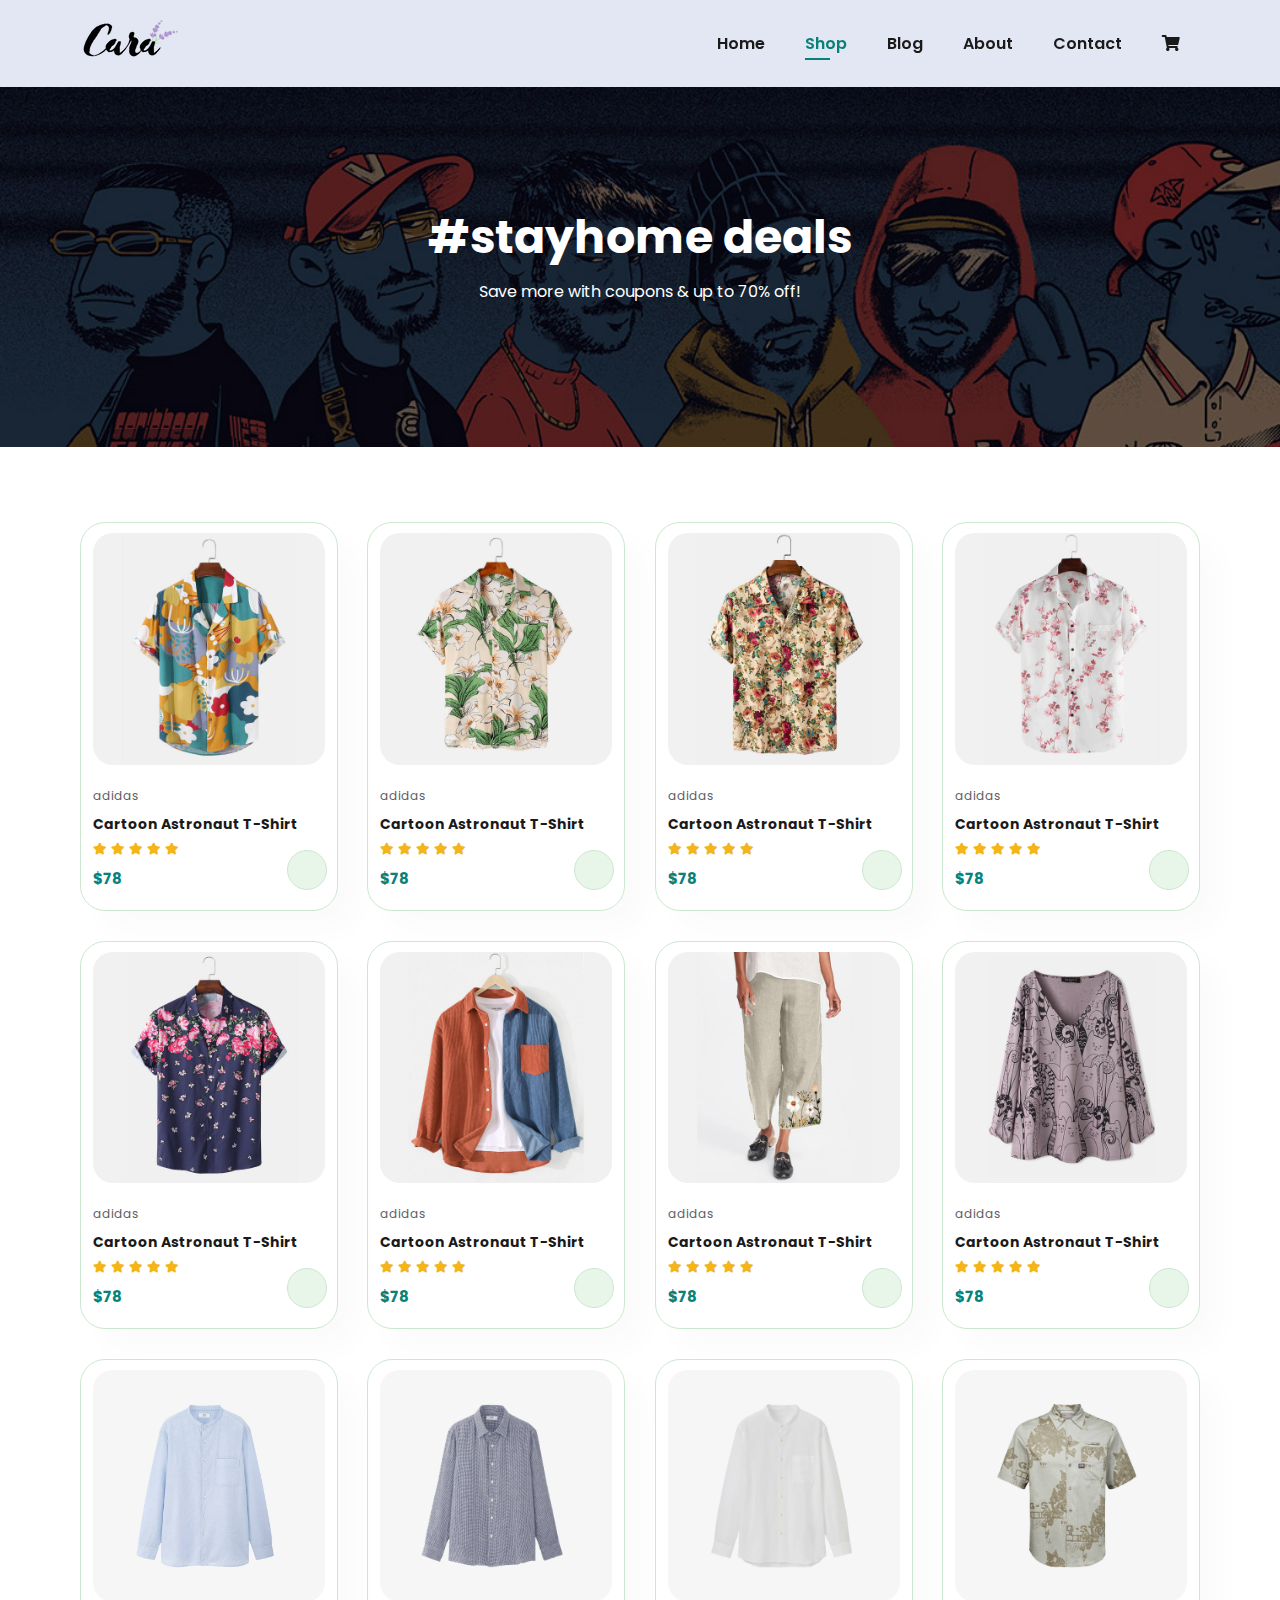
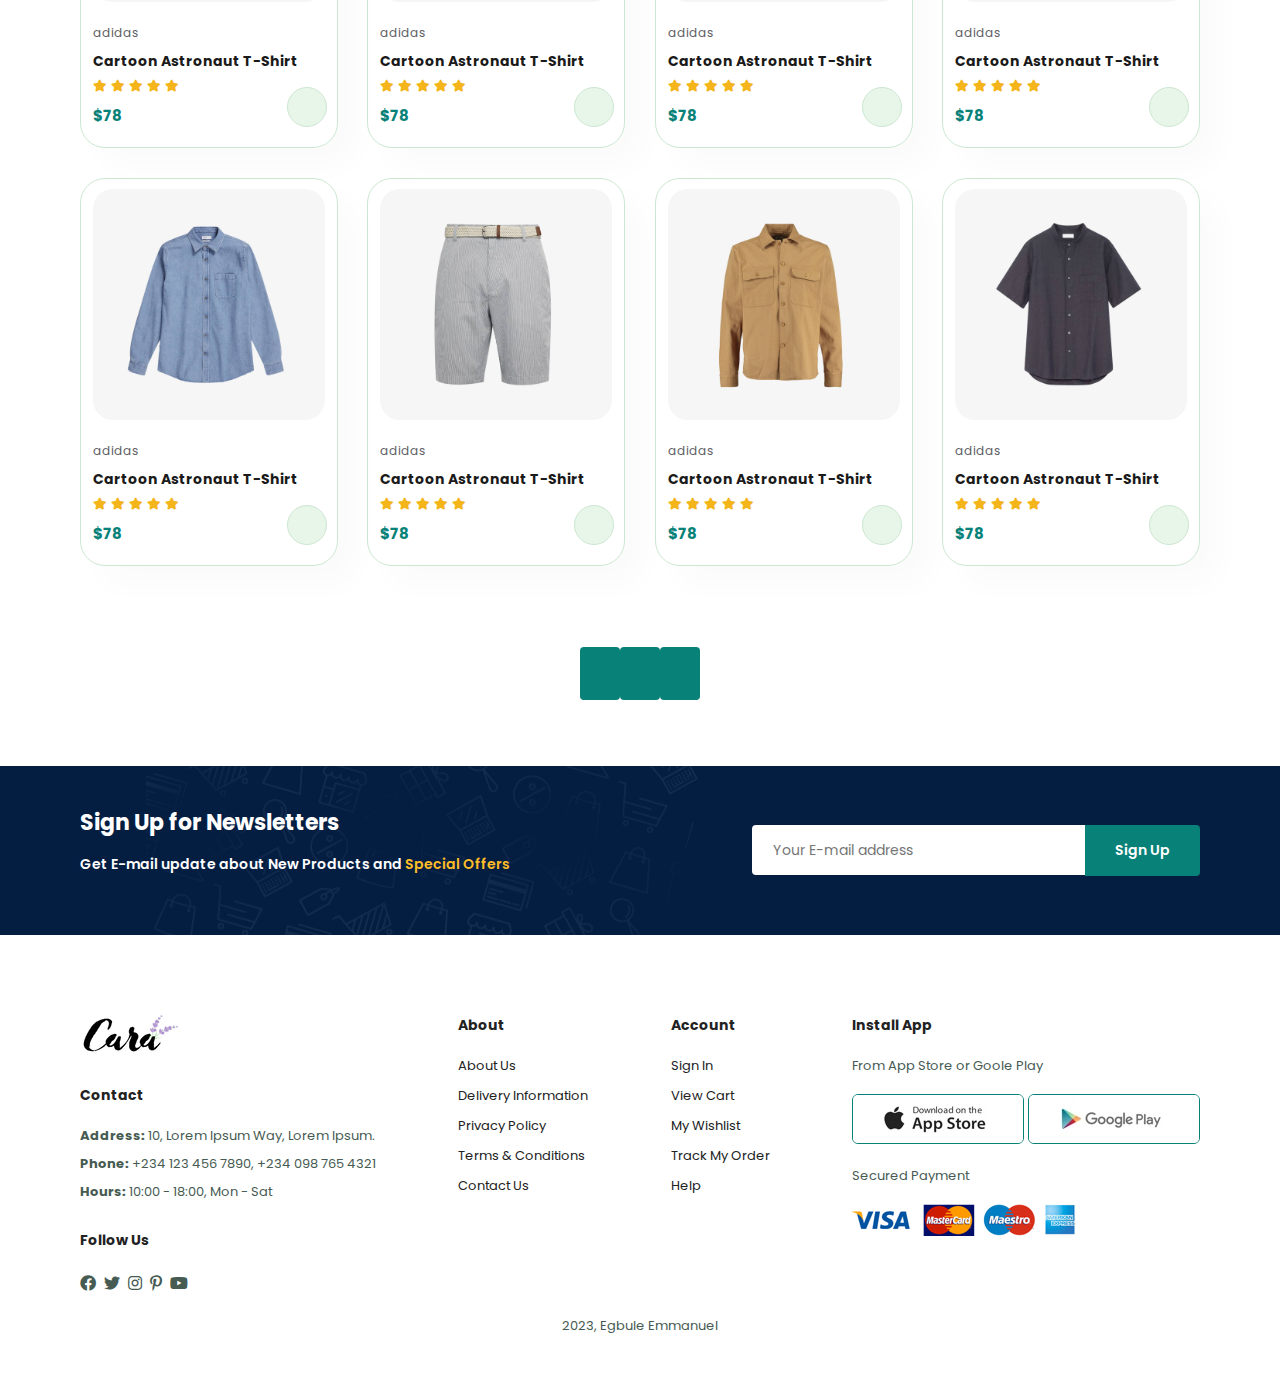
==== shop.html @ 355e120e "continued with the shop page start the individual product page" ====
<!DOCTYPE html>
<html lang="en">
  <head>
    <meta charset="UTF-8" />
    <meta http-equiv="X-UA-Compatible" content="IE=edge" />
    <meta name="viewport" content="width=device-width, initial-scale=1.0" />
    <title>Shop</title>
    <link
      rel="stylesheet"
      href="https://pro.fontawesome.com/releases/v5.10.0/css/all.css"
    />
    <link rel="stylesheet" href="style.css" />
  </head>
  <body>
    <!-- navbar section -->
    <section id="header">
      <a href="#"><img src="img/logo.png" alt="" class="logo" /></a>
      <div>
        <ul id="navbar">
          <li><a href="index.html">Home</a></li>
          <li><a class="active" href="shop.html">Shop</a></li>
          <li><a href="blog.html">Blog</a></li>
          <li><a href="about.html">About</a></li>
          <li><a href="contact.html">Contact</a></li>
          <li id="lg-bag">
            <a href="cart.html"
              ><i class="fa fa-shopping-cart" aria-hidden="true"></i
            ></a>
          </li>
          <a href="#" id="close-btn"><i class="fa fa-times"></i></a>
        </ul>
      </div>
      <div id="mobile">
        <a href="cart.html"><i class="fa fa-shopping-cart"></i></a>
        <i id="bar" class="fa fa-outdent"></i>
      </div>
    </section>

    <!-- hero section -->
    <section id="page-header">
      <h2>#stayhome deals</h2>
      <p>Save more with coupons & up to 70% off!</p>
    </section>

    <!-- products section -->
    <section id="product1" class="section-p1">
      <div class="pro-container">
        <div class="pro">
          <img src="img/products/f1.jpg" alt="" />
          <div class="des">
            <span>adidas</span>
            <h5>Cartoon Astronaut T-Shirt</h5>
            <div class="star">
              <i class="fas fa-star"></i>
              <i class="fas fa-star"></i>
              <i class="fas fa-star"></i>
              <i class="fas fa-star"></i>
              <i class="fas fa-star"></i>
            </div>
            <h4>$78</h4>
          </div>
          <a href="#"><i class="fa fa-shopping-cart cart"></i></a>
        </div>
        <div class="pro">
          <img src="img/products/f2.jpg" alt="" />
          <div class="des">
            <span>adidas</span>
            <h5>Cartoon Astronaut T-Shirt</h5>
            <div class="star">
              <i class="fas fa-star"></i>
              <i class="fas fa-star"></i>
              <i class="fas fa-star"></i>
              <i class="fas fa-star"></i>
              <i class="fas fa-star"></i>
            </div>
            <h4>$78</h4>
          </div>
          <a href="#"><i class="fa fa-shopping-cart cart"></i></a>
        </div>
        <div class="pro">
          <img src="img/products/f3.jpg" alt="" />
          <div class="des">
            <span>adidas</span>
            <h5>Cartoon Astronaut T-Shirt</h5>
            <div class="star">
              <i class="fas fa-star"></i>
              <i class="fas fa-star"></i>
              <i class="fas fa-star"></i>
              <i class="fas fa-star"></i>
              <i class="fas fa-star"></i>
            </div>
            <h4>$78</h4>
          </div>
          <a href="#"><i class="fa fa-shopping-cart cart"></i></a>
        </div>
        <div class="pro">
          <img src="img/products/f4.jpg" alt="" />
          <div class="des">
            <span>adidas</span>
            <h5>Cartoon Astronaut T-Shirt</h5>
            <div class="star">
              <i class="fas fa-star"></i>
              <i class="fas fa-star"></i>
              <i class="fas fa-star"></i>
              <i class="fas fa-star"></i>
              <i class="fas fa-star"></i>
            </div>
            <h4>$78</h4>
          </div>
          <a href="#"><i class="fa fa-shopping-cart cart"></i></a>
        </div>
        <div class="pro">
          <img src="img/products/f5.jpg" alt="" />
          <div class="des">
            <span>adidas</span>
            <h5>Cartoon Astronaut T-Shirt</h5>
            <div class="star">
              <i class="fas fa-star"></i>
              <i class="fas fa-star"></i>
              <i class="fas fa-star"></i>
              <i class="fas fa-star"></i>
              <i class="fas fa-star"></i>
            </div>
            <h4>$78</h4>
          </div>
          <a href="#"><i class="fa fa-shopping-cart cart"></i></a>
        </div>
        <div class="pro">
          <img src="img/products/f6.jpg" alt="" />
          <div class="des">
            <span>adidas</span>
            <h5>Cartoon Astronaut T-Shirt</h5>
            <div class="star">
              <i class="fas fa-star"></i>
              <i class="fas fa-star"></i>
              <i class="fas fa-star"></i>
              <i class="fas fa-star"></i>
              <i class="fas fa-star"></i>
            </div>
            <h4>$78</h4>
          </div>
          <a href="#"><i class="fa fa-shopping-cart cart"></i></a>
        </div>
        <div class="pro">
          <img src="img/products/f7.jpg" alt="" />
          <div class="des">
            <span>adidas</span>
            <h5>Cartoon Astronaut T-Shirt</h5>
            <div class="star">
              <i class="fas fa-star"></i>
              <i class="fas fa-star"></i>
              <i class="fas fa-star"></i>
              <i class="fas fa-star"></i>
              <i class="fas fa-star"></i>
            </div>
            <h4>$78</h4>
          </div>
          <a href="#"><i class="fa fa-shopping-cart cart"></i></a>
        </div>
        <div class="pro">
          <img src="img/products/f8.jpg" alt="" />
          <div class="des">
            <span>adidas</span>
            <h5>Cartoon Astronaut T-Shirt</h5>
            <div class="star">
              <i class="fas fa-star"></i>
              <i class="fas fa-star"></i>
              <i class="fas fa-star"></i>
              <i class="fas fa-star"></i>
              <i class="fas fa-star"></i>
            </div>
            <h4>$78</h4>
          </div>
          <a href="#"><i class="fa fa-shopping-cart cart"></i></a>
        </div>

        <div class="pro">
          <img src="img/products/n1.jpg" alt="" />
          <div class="des">
            <span>adidas</span>
            <h5>Cartoon Astronaut T-Shirt</h5>
            <div class="star">
              <i class="fas fa-star"></i>
              <i class="fas fa-star"></i>
              <i class="fas fa-star"></i>
              <i class="fas fa-star"></i>
              <i class="fas fa-star"></i>
            </div>
            <h4>$78</h4>
          </div>
          <a href="#"><i class="fa fa-shopping-cart cart"></i></a>
        </div>
        <div class="pro">
          <img src="img/products/n2.jpg" alt="" />
          <div class="des">
            <span>adidas</span>
            <h5>Cartoon Astronaut T-Shirt</h5>
            <div class="star">
              <i class="fas fa-star"></i>
              <i class="fas fa-star"></i>
              <i class="fas fa-star"></i>
              <i class="fas fa-star"></i>
              <i class="fas fa-star"></i>
            </div>
            <h4>$78</h4>
          </div>
          <a href="#"><i class="fa fa-shopping-cart cart"></i></a>
        </div>
        <div class="pro">
          <img src="img/products/n3.jpg" alt="" />
          <div class="des">
            <span>adidas</span>
            <h5>Cartoon Astronaut T-Shirt</h5>
            <div class="star">
              <i class="fas fa-star"></i>
              <i class="fas fa-star"></i>
              <i class="fas fa-star"></i>
              <i class="fas fa-star"></i>
              <i class="fas fa-star"></i>
            </div>
            <h4>$78</h4>
          </div>
          <a href="#"><i class="fa fa-shopping-cart cart"></i></a>
        </div>
        <div class="pro">
          <img src="img/products/n4.jpg" alt="" />
          <div class="des">
            <span>adidas</span>
            <h5>Cartoon Astronaut T-Shirt</h5>
            <div class="star">
              <i class="fas fa-star"></i>
              <i class="fas fa-star"></i>
              <i class="fas fa-star"></i>
              <i class="fas fa-star"></i>
              <i class="fas fa-star"></i>
            </div>
            <h4>$78</h4>
          </div>
          <a href="#"><i class="fa fa-shopping-cart cart"></i></a>
        </div>
        <div class="pro">
          <img src="img/products/n5.jpg" alt="" />
          <div class="des">
            <span>adidas</span>
            <h5>Cartoon Astronaut T-Shirt</h5>
            <div class="star">
              <i class="fas fa-star"></i>
              <i class="fas fa-star"></i>
              <i class="fas fa-star"></i>
              <i class="fas fa-star"></i>
              <i class="fas fa-star"></i>
            </div>
            <h4>$78</h4>
          </div>
          <a href="#"><i class="fa fa-shopping-cart cart"></i></a>
        </div>
        <div class="pro">
          <img src="img/products/n6.jpg" alt="" />
          <div class="des">
            <span>adidas</span>
            <h5>Cartoon Astronaut T-Shirt</h5>
            <div class="star">
              <i class="fas fa-star"></i>
              <i class="fas fa-star"></i>
              <i class="fas fa-star"></i>
              <i class="fas fa-star"></i>
              <i class="fas fa-star"></i>
            </div>
            <h4>$78</h4>
          </div>
          <a href="#"><i class="fa fa-shopping-cart cart"></i></a>
        </div>
        <div class="pro">
          <img src="img/products/n7.jpg" alt="" />
          <div class="des">
            <span>adidas</span>
            <h5>Cartoon Astronaut T-Shirt</h5>
            <div class="star">
              <i class="fas fa-star"></i>
              <i class="fas fa-star"></i>
              <i class="fas fa-star"></i>
              <i class="fas fa-star"></i>
              <i class="fas fa-star"></i>
            </div>
            <h4>$78</h4>
          </div>
          <a href="#"><i class="fa fa-shopping-cart cart"></i></a>
        </div>
        <div class="pro">
          <img src="img/products/n8.jpg" alt="" />
          <div class="des">
            <span>adidas</span>
            <h5>Cartoon Astronaut T-Shirt</h5>
            <div class="star">
              <i class="fas fa-star"></i>
              <i class="fas fa-star"></i>
              <i class="fas fa-star"></i>
              <i class="fas fa-star"></i>
              <i class="fas fa-star"></i>
            </div>
            <h4>$78</h4>
          </div>
          <a href="#"><i class="fa fa-shopping-cart cart"></i></a>
        </div>
      </div>
    </section>

    <!-- page numbering -->
    <section id="pagination" class="section-p1">
      <a href="1"></a>
      <a href="2"></a>
      <a href="#"><i class fal fa-long-arrow-alt-right></i></a>
    </section>

    <!-- newsletter section -->
    <section id="newsletter" class="section-p1 section-m1">
      <div class="newstext">
        <h4>Sign Up for Newsletters</h4>
        <p>
          Get E-mail update about New Products and <span>Special Offers</span>
        </p>
      </div>
      <div class="form">
        <input type="text" placeholder="Your E-mail address" />
        <button class="normal">Sign Up</button>
      </div>
    </section>

    <!-- footer -->
    <footer class="section-p1">
      <div class="col">
        <img class="logo" src="img/logo.png" alt="" />
        <h4>Contact</h4>
        <p><strong>Address: </strong>10, Lorem Ipsum Way, Lorem Ipsum.</p>
        <p><strong>Phone: </strong>+234 123 456 7890, +234 098 765 4321</p>
        <p><strong>Hours: </strong>10:00 - 18:00, Mon - Sat</p>
        <div class="follow">
          <h4>Follow Us</h4>
          <div class="icon">
            <i class="fab fa-facebook"></i>
            <i class="fab fa-twitter"></i>
            <i class="fab fa-instagram"></i>
            <i class="fab fa-pinterest-p"></i>
            <i class="fab fa-youtube"></i>
          </div>
        </div>
      </div>
      <div class="col">
        <h4>About</h4>
        <a href="#">About Us</a>
        <a href="#">Delivery Information</a>
        <a href="#">Privacy Policy</a>
        <a href="#">Terms & Conditions</a>
        <a href="#">Contact Us</a>
      </div>
      <div class="col">
        <h4>Account</h4>
        <a href="#">Sign In</a>
        <a href="#">View Cart</a>
        <a href="#">My Wishlist</a>
        <a href="#">Track My Order</a>
        <a href="#">Help</a>
      </div>

      <div class="col install">
        <h4>Install App</h4>
        <p>From App Store or Goole Play</p>
        <div class="row">
          <img src="img/pay/app.jpg" alt="" />
          <img src="img/pay/play.jpg" alt="" />
        </div>
        <p>Secured Payment</p>
        <img src="img/pay/pay.png" alt="" />
      </div>
      <div class="copyright">
        <p>2023, Egbule Emmanuel</p>
      </div>
    </footer>

    <script src="script.js"></script>
  </body>
</html>
---- style.css ----
@import url("https://fonts.googleapis.com/css2?family=Poppins:wght@100;200;400;700&display=swap");
* {
  box-sizing: border-box;
  margin: 0;
  padding: 0;
  font-family: "Poppins", sans-serif;
}

h1 {
  font-size: 50px;
  line-height: 64px;
  color: #222;
}

h2 {
  font-size: 46px;
  line-height: 54px;
  color: #222;
}

h4 {
  font-size: 20px;
  color: #222;
}

h6 {
  font-size: 12px;
  font-weight: 700;
}

p {
  font-size: 16px;
  color: #465b52;
  margin: 15px 0 20px 0;
}

.section-p1 {
  padding: 40px 80px;
}

.section-m1 {
  margin: 40px 0;
}

button.normal {
  font-size: 14px;
  font-weight: 600;
  padding: 15px 30px;
  color: #000;
  background-color: #fff;
  border-radius: 4px;
  cursor: pointer;
  border: none;
  outline: none;
  transition: 0.2s;
}

button.white {
  font-size: 13px;
  font-weight: 600;
  padding: 11px 18px;
  color: #fff;
  background-color: transparent;
  cursor: pointer;
  border: 1px solid #fff;
  outline: none;
  transition: 0.2s;
}

body {
  width: 100%;
}

#header {
  display: flex;
  align-items: center;
  justify-content: space-between;
  padding: 20px 80px;
  background: #e3e6f3;
  box-shadow: 0 5px 15px rgba(0, 0, 0, 0.06);
  z-index: 999;
  position: sticky;
  top: 0;
  left: 0;
}

#navbar {
  display: flex;
  align-items: center;
  justify-content: center;
}

#navbar li {
  list-style: none;
  padding: 0 20px;
  position: relative;
}

#navbar li a {
  text-decoration: none;
  font-size: 16px;
  font-weight: 600;
  color: #1a1a1a;
  transition: 0.3s ease;
}

#navbar li a:hover,
#navbar li a.active {
  color: #088178;
}

#navbar li a.active::after,
#navbar li a:hover::after {
  content: "";
  width: 30%;
  height: 2px;
  background: #088178;
  position: absolute;
  bottom: -4px;
  left: 20px;
}

#mobile {
  display: none;
  align-items: center;
}

#close-btn {
  display: none;
}

#hero {
  background-image: url("img/hero4.png");
  height: 90vh;
  width: 100%;
  background-size: cover;
  background-position: top 25% right 0;
  padding: 0 80px;
  display: flex;
  flex-direction: column;
  align-items: flex-start;
  justify-content: center;
}

#hero h4 {
  padding-bottom: 15px;
}

#hero h1 {
  color: #088178;
}

#hero button {
  background-image: url("img/button.png");
  background-color: transparent;
  color: #088178;
  border: 0;
  padding: 14px 80px 14px 65px;
  background-repeat: no-repeat;
  cursor: pointer;
  font-size: 15px;
  font-weight: 700;
}

#feature {
  display: flex;
  align-items: center;
  justify-content: space-between;
  flex-wrap: wrap;
}

#feature .fe-box {
  width: 180px;
  text-align: center;
  padding: 25px 15px;
  box-shadow: 20px 20px 34px rgba(0, 0, 0, 0.03);
  border: 1px solid #cce7d0;
  border-radius: 4px;
  margin: 15px 0;
}

#feature .fe-box:hover {
  box-shadow: 10px 10px 54px rgba(70, 62, 221, 0.1);
}

#feature .fe-box img {
  width: 100%;
  margin-bottom: 10px;
}

#feature .fe-box h6 {
  display: inline-block;
  padding: 9px 8px 6px 8px;
  line-height: 1;
  border-radius: 4px;
  color: #088178;
  background-color: #fddde4;
}

#feature .fe-box:nth-child(2) h6 {
  background-color: #cdebbc;
}

#feature .fe-box:nth-child(3) h6 {
  background-color: #d1e8f2;
}

#feature .fe-box:nth-child(4) h6 {
  background-color: #cdd4f8;
}

#feature .fe-box:nth-child(5) h6 {
  background-color: #f6dbf6;
}

#feature .fe-box:nth-child(6) h6 {
  background-color: #fff2e5;
}

#product1 {
  text-align: center;
}

#product1 .pro-container {
  display: flex;
  justify-content: space-between;
  padding-top: 20px;
  flex-wrap: wrap;
}

#product1 .pro {
  width: 23%;
  min-width: 250px;
  padding: 10px 12px;
  border: 1px solid #cce7d0;
  border-radius: 25px;
  cursor: pointer;
  box-shadow: 20px 20px 30px rgba(0, 0, 0, 0.02);
  margin: 15px 0;
  transition: 0.2s ease;
  position: relative;
}

#product1 .pro:hover {
  box-shadow: 20px 20px 30px rgba(0, 0, 0, 0.06);
}

#product1 .pro img {
  width: 100%;
  border-radius: 20px;
}

#product1 .pro .des {
  text-align: start;
  padding: 10px 0;
}

#product1 .pro .des span {
  color: #606063;
  font-size: 12px;
}

#product1 .pro .des h5 {
  padding-top: 7px;
  color: #1a1a1a;
  font-size: 14px;
}

#product1 .pro .des i {
  font-size: 12px;
  color: rgb(243, 181, 25);
}

#product1 .pro .des h4 {
  padding-top: 7px;
  font-size: 15px;
  font-weight: 700;
  color: #088178;
}

#product1 .pro .cart {
  width: 40px;
  height: 40px;
  line-height: 40px;
  border-radius: 50px;
  background-color: #e8f6ea;
  font-weight: 500;
  color: #088178;
  border: 1px solid #cce7d0;
  position: absolute;
  bottom: 20px;
  right: 10px;
}

#banner {
  display: flex;
  flex-direction: column;
  justify-content: center;
  align-items: center;
  text-align: center;
  background-image: url("img/banner/b2.jpg");
  width: 100%;
  height: 40vh;
  background-size: cover;
  background-position: center;
}

#banner h4 {
  color: #fff;
  font-size: 16px;
}

#banner h2 {
  color: #fff;
  font-size: 30px;
  padding: 10px 0;
}

#banner h2 span {
  color: #ef3636;
}

#banner button:hover {
  background-color: #088178;
  color: #fff;
}

#sm-banner {
  display: flex;
  flex-wrap: wrap;
  justify-content: space-between;
}

#sm-banner .banner-box {
  display: flex;
  flex-direction: column;
  justify-content: center;
  align-items: flex-start;
  background-image: url("img/banner/b17.jpg");
  min-width: 580px;
  height: 50vh;
  background-size: cover;
  background-position: center;
  padding: 30px;
}

#sm-banner .banner-box2 {
  background-image: url("img/banner/b10.jpg");
}

#sm-banner h4 {
  color: #fff;
  font-size: 20px;
  font-weight: 300;
}

#sm-banner h2 {
  color: #fff;
  font-size: 28px;
  font-weight: 800;
}

#sm-banner span {
  color: #fff;
  font-size: 14px;
  font-weight: 500;
  padding-bottom: 15px;
}

#sm-banner .banner-box:hover button {
  background-color: #088178;
  border: 1px solid #088178;
}

#banner3 {
  display: flex;
  flex-wrap: wrap;
  justify-content: space-between;
  padding: 0 80px;
}

#banner3 .banner-box {
  display: flex;
  flex-direction: column;
  justify-content: center;
  align-items: flex-start;
  background-image: url("img/banner/b7.jpg");
  min-width: 30%;
  height: 30vh;
  background-size: cover;
  background-position: center;
  padding: 20px;
  margin-bottom: 20px;
}

#banner3 .banner-box2 {
  background-image: url("img/banner/b4.jpg");
}

#banner3 .banner-box3 {
  background-image: url("img/banner/b18.jpg");
}

#banner3 h2 {
  color: #fff;
  font-weight: 900;
  font-size: 22px;
}

#banner3 h3 {
  color: #ec544e;
  font-weight: 800;
  font-size: 15px;
}

#newsletter {
  display: flex;
  flex-wrap: wrap;
  justify-content: space-between;
  align-items: center;
  background-image: url("img/banner/b14.png");
  background-repeat: no-repeat;
  background-position: 20% 30%;
  background-color: #041e42;
}

#newsletter h4 {
  font-size: 22px;
  font-weight: 700;
  color: #fff;
}

#newsletter p {
  font-size: 14px;
  font-weight: 600;
  color: #fff;
}

#newsletter p span {
  color: #ffbd27;
}

#newsletter .form {
  display: flex;
  width: 40%;
}

#newsletter input {
  height: 3.125rem;
  padding: 0 1.25rem;
  font-size: 14px;
  width: 100%;
  border: 1px solid transparent;
  border-radius: 4px;
  outline: none;
  border-top-right-radius: 0;
  border-bottom-right-radius: 0;
}

#newsletter button {
  background-color: #088178;
  color: #fff;
  white-space: nowrap;
  border-top-left-radius: 0;
  border-bottom-left-radius: 0;
}

footer {
  display: flex;
  flex-wrap: wrap;
  justify-content: space-between;
}

footer .col {
  display: flex;
  flex-direction: column;
  align-items: flex-start;
  margin-bottom: 20px;
}

footer .logo {
  margin-bottom: 30px;
}

footer h4 {
  font-size: 14px;
  padding-bottom: 20px;
}

footer p {
  font-size: 13px;
  margin: 0 0 8px 0;
}

footer a {
  font-size: 13px;
  text-decoration: none;
  color: #222;
  margin-bottom: 10px;
}

footer .follow {
  margin-top: 20px;
}

footer .follow i {
  color: #465b52;
  padding-right: 4px;
  cursor: pointer;
}

footer .install .row img {
  border: 1px solid #088178;
  border-radius: 6px;
}

footer .install img {
  margin: 10px 0 15px 0;
}

footer .follow i:hover,
footer a:hover {
  color: #088178;
}

footer .copyright {
  width: 100%;
  text-align: center;
}

/* Shop Page */
#page-header {
  background-image: url("img/banner/b1.jpg");
  width: 100%;
  height: 40vh;
  background-size: cover;
  display: flex;
  justify-content: center;
  text-align: center;
  flex-direction: column;
  padding: 14px;
}

#page-header h2,
#page-header p {
  color: #fff;
}

#pagination {
  text-align: center;
}

#pagination a {
  text-decoration: none;
  background-color: #088178;
  padding: 15px 20px;
  border-radius: 4px;
  color: #fff;
  font-weight: 600;
}

#pagination i {
  font-size: 16px;
  font-weight: 600;
}

/* Single Product */
#prodetails {
  display: flex;
  margin-top: 20px;
}

#prodetails .single-pro-details {
  width: 50%;
  padding-top: 30px;
}

#prodetails .single-pro-details h4 {
  padding: 40px 0 20px 0;
}

#prodetails .single-pro-details h2 {
  font-size: 26px;
}

#prodetails .single-pro-details select {
  display: block;
  margin-bottom: 10px;
  padding: 5px 10px;
}

#prodetails .single-pro-details input {
  width: 50px;
  height: 47px;
  padding-left: 10px;
  font-size: 16px;
  margin-right: 10px;
}

#prodetails .single-pro-details input:focus {
  outline: none;
}

#prodetails .single-pro-details button {
  background-color: #088178;
  color: #fff;
}

#prodetails .single-pro-details span {
  line-height: 25px;
}

#prodetails .single-pro-image {
  width: 40%;
  margin-right: 50px;
}

.small-img-group {
  display: flex;
  justify-content: space-between;
}

.small-img-col {
  flex-basis: 24%;
  cursor: pointer;
}

/*Start Media Query*/
@media (max-width: 799px) {
  .section-p1 {
    padding: 40px 40px;
  }

  #navbar {
    display: flex;
    flex-direction: column;
    align-items: flex-start;
    justify-content: flex-start;
    position: fixed;
    top: 0;
    right: -300px;
    height: 100vh;
    width: 300px;
    background-color: #e3e6f3;
    box-shadow: 0 40px 60px rgba(0, 0, 0, 0.01);
    padding: 80px 0 0 10px;
    transition: 0.3s;
  }

  #navbar.active {
    right: 0px;
  }

  #navbar li {
    margin-bottom: 25px;
  }

  #mobile {
    display: flex;
    align-items: center;
  }

  #mobile i {
    color: #1a1a1a;
    font-size: 24px;
    padding-left: 20px;
  }

  #close-btn {
    display: initial;
    position: absolute;
    color: #222;
    font-size: 24px;
    top: 30px;
    left: 30px;
  }

  #lg-bag {
    display: none;
  }

  #hero {
    height: 70vh;
    background-position: top 30% right 30%;
    padding: 0 80px;
  }

  #feature {
    justify-content: center;
  }

  #feature .fe-box {
    margin: 15px 15px;
  }

  #product1 .pro-container {
    justify-content: center;
  }

  #product1 .pro {
    margin: 15px;
  }

  #banner {
    height: 30vh;
  }

  #sm-banner .banner-box {
    min-width: 100%;
    height: 30vh;
  }

  #banner3 {
    padding: 40px;
  }

  #banner3 .banner-box {
    width: 30%;
  }

  #newsletter .form {
    width: 70%;
  }
}

@media (max-width: 477px) {
  .section-p1 {
    padding: 20px;
  }

  #header {
    padding: 10px 30px;
  }

  h1 {
    font-size: 38px;
  }

  h2 {
    font-size: 32px;
  }

  #hero {
    padding: 0 20px;
    background-position: 55%;
  }

  #feature {
    justify-content: space-between;
  }

  #feature .fe-box {
    width: 155px;
    margin: 0 0 15px 0;
  }

  #product1 .pro {
    width: 100%;
  }

  #banner {
    height: 40vh;
  }

  #sm-banner .banner-box {
    height: 40vh;
  }

  #sm-banner .banner-box2 {
    margin-top: 20px;
  }

  #banner3 {
    padding: 0 20px;
  }

  #banner3 .banner-box {
    width: 100%;
  }

  #newsletter {
    padding: 40px 20px;
  }

  #newsletter .form {
    width: 100%;
  }

  footer .copyright {
    text-align: start;
  }
}
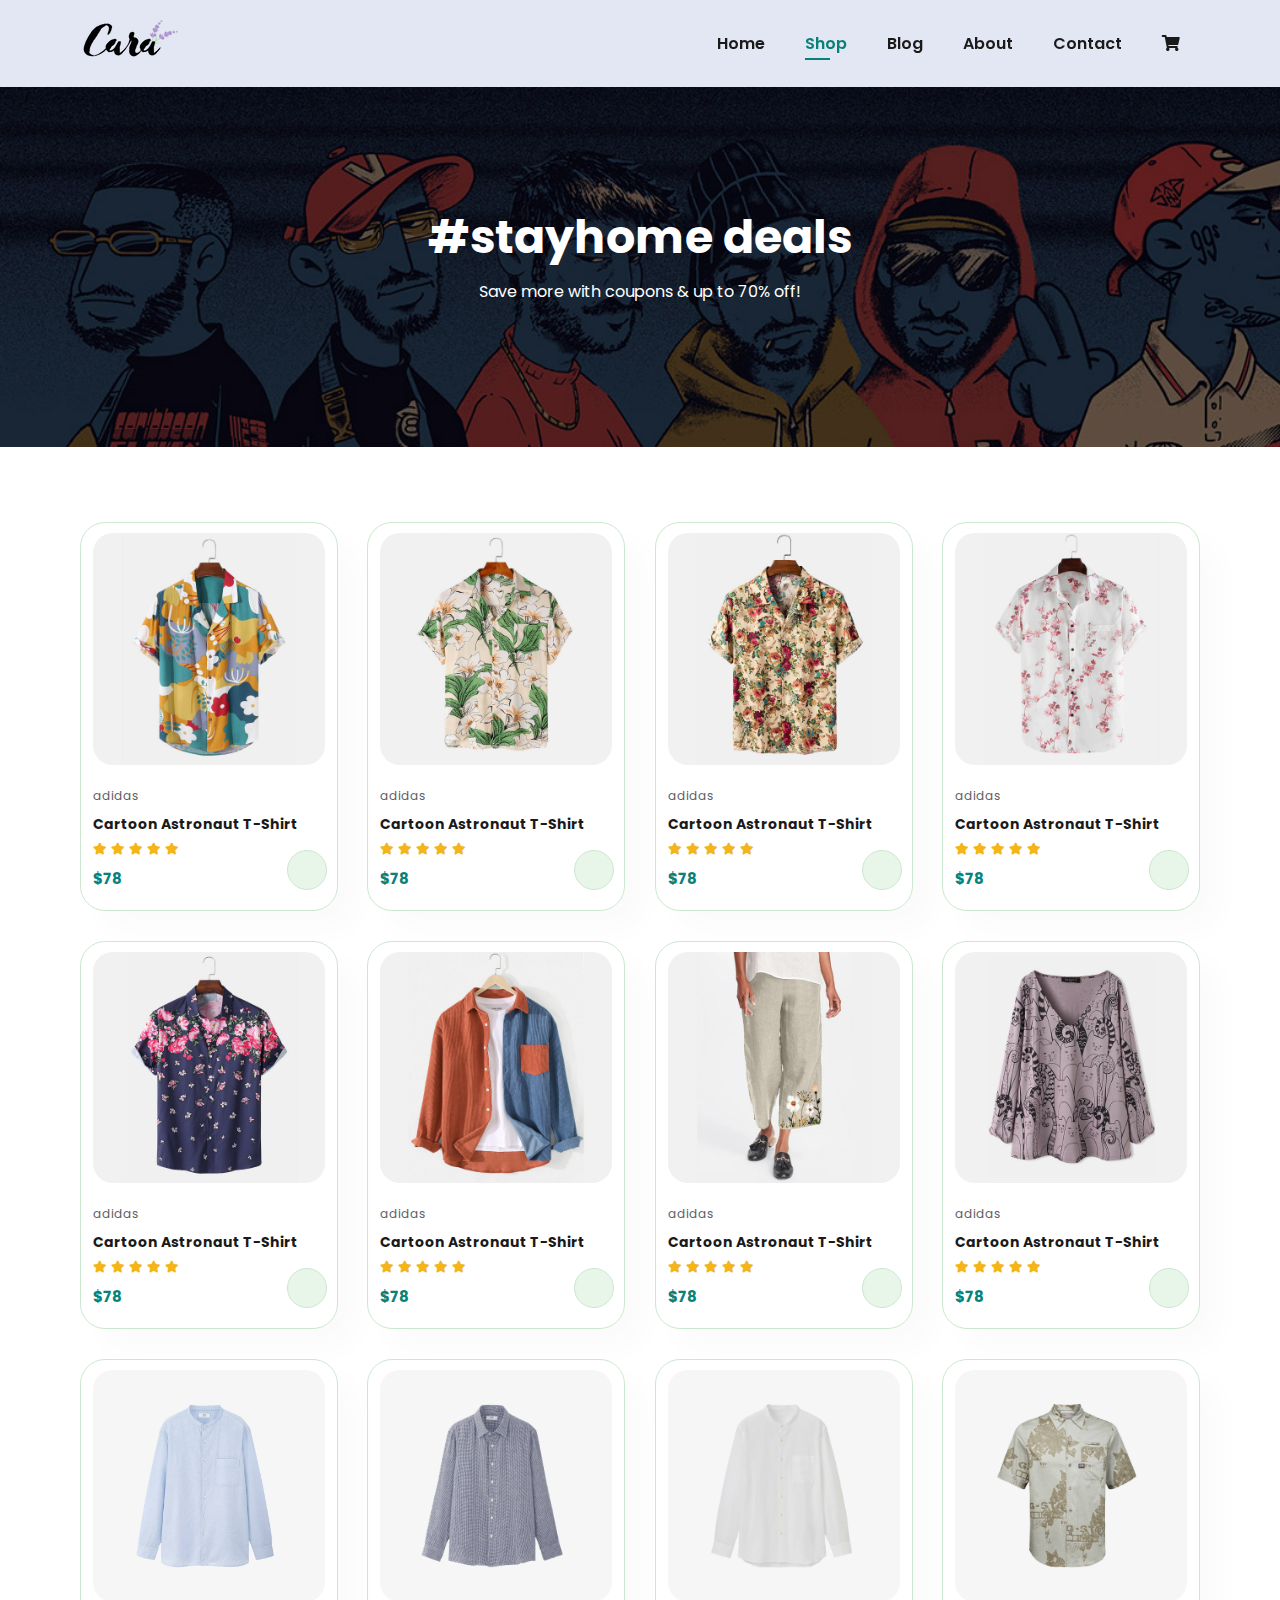
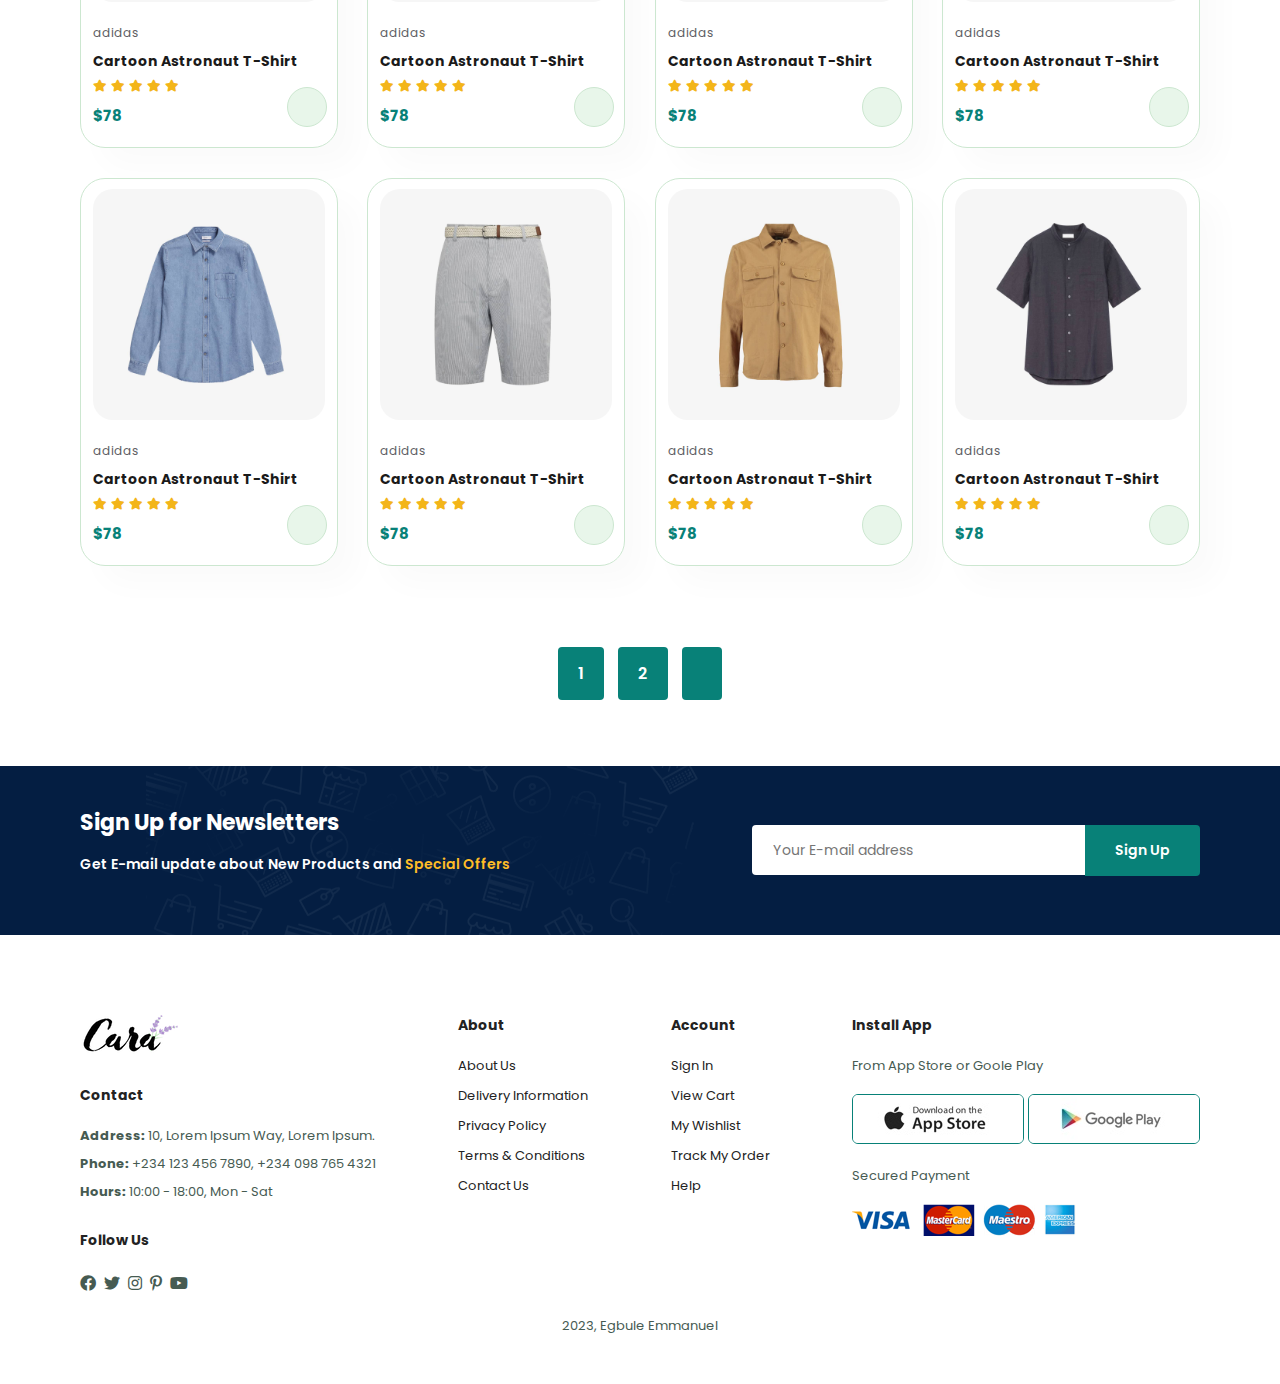
==== commit 38d6ee11: "Completed the blog and product pages Updated styling respectively" ====
--- a/shop.html
+++ b/shop.html
@@ -45,7 +45,7 @@
     <!-- products section -->
     <section id="product1" class="section-p1">
       <div class="pro-container">
-        <div class="pro">
+        <div class="pro" onclick="window.location.href='sproduct.html'">
           <img src="img/products/f1.jpg" alt="" />
           <div class="des">
             <span>adidas</span>
@@ -307,9 +307,9 @@
 
     <!-- page numbering -->
     <section id="pagination" class="section-p1">
-      <a href="1"></a>
-      <a href="2"></a>
-      <a href="#"><i class fal fa-long-arrow-alt-right></i></a>
+      <a href="1">1</a>
+      <a href="2">2</a>
+      <a href="#"><i class="fa fa-long-arrow-right"></i></a>
     </section>
 
     <!-- newsletter section -->
--- a/style.css
+++ b/style.css
@@ -554,6 +554,7 @@
   text-decoration: none;
   background-color: #088178;
   padding: 15px 20px;
+  margin: 5px;
   border-radius: 4px;
   color: #fff;
   font-weight: 600;
@@ -625,7 +626,77 @@
   cursor: pointer;
 }
 
+/* Blog Page */
+#page-header .blog-header {
+  background-image: url("img/banner/b19.jpg");
+}
+
+#blog {
+  padding: 150px 150px 0 150px;
+}
+
+#blog .blog-box {
+  display: flex;
+  align-items: center;
+  width: 100%;
+  position: relative;
+  padding-bottom: 90px;
+}
+
+#blog .blog-img {
+  width: 50%;
+  margin-right: 40px;
+}
+
+#blog img {
+  width: 100%;
+  height: 300px;
+  object-fit: cover;
+}
+
+#blog .blog-details {
+  width: 50%;
+}
+
+#blog .blog-details a {
+  text-decoration: none;
+  font-size: 11px;
+  color: #000;
+  font-weight: 700;
+  position: relative;
+  transition: 0.3s;
+}
+
+#blog .blog-details a::after {
+  content: "";
+  width: 50px;
+  height: 1px;
+  background-color: #000;
+  position: absolute;
+  top: 4px;
+  right: -60px;
+}
+
+#blog .blog-details a:hover {
+  color: #088178;
+}
+
+#blog .blog-details a:hover::after {
+  color: #088178;
+}
+
+#blog .blog-box h1 {
+  position: absolute;
+  top: -40px;
+  left: 0;
+  font-size: 70px;
+  font-weight: 700;
+  color: #c9cbce;
+  z-index: -9;
+}
+
 /*Start Media Query*/
+/* medium screen - ipad */
 @media (max-width: 799px) {
   .section-p1 {
     padding: 40px 40px;
@@ -723,6 +794,7 @@
   }
 }
 
+/* smaller screen - mobile */
 @media (max-width: 477px) {
   .section-p1 {
     padding: 20px;
@@ -789,4 +861,40 @@
   footer .copyright {
     text-align: start;
   }
-}
+
+  /* Single Product */
+  #prodetails {
+    display: flex;
+    flex-direction: column;
+  }
+
+  #prodetails .single-pro-image {
+    width: 100%;
+    margin-right: 0px;
+  }
+
+  .prodetails .single-pro-details {
+    width: 100%;
+  }
+
+  /* Blog Page */
+  #blog{
+    padding: 100px 20px 0 20px;
+  }
+
+  #blog .blog-box{
+    display: flex;
+    flex-direction: column;
+    align-items: flex-start;
+  }
+
+  #blog .blog-img{
+    width: 100%;
+    margin-bottom: 30px;
+    margin-right: 0;
+  }
+
+  #blog .blog-details{
+    width: 100%;
+  }
+}
